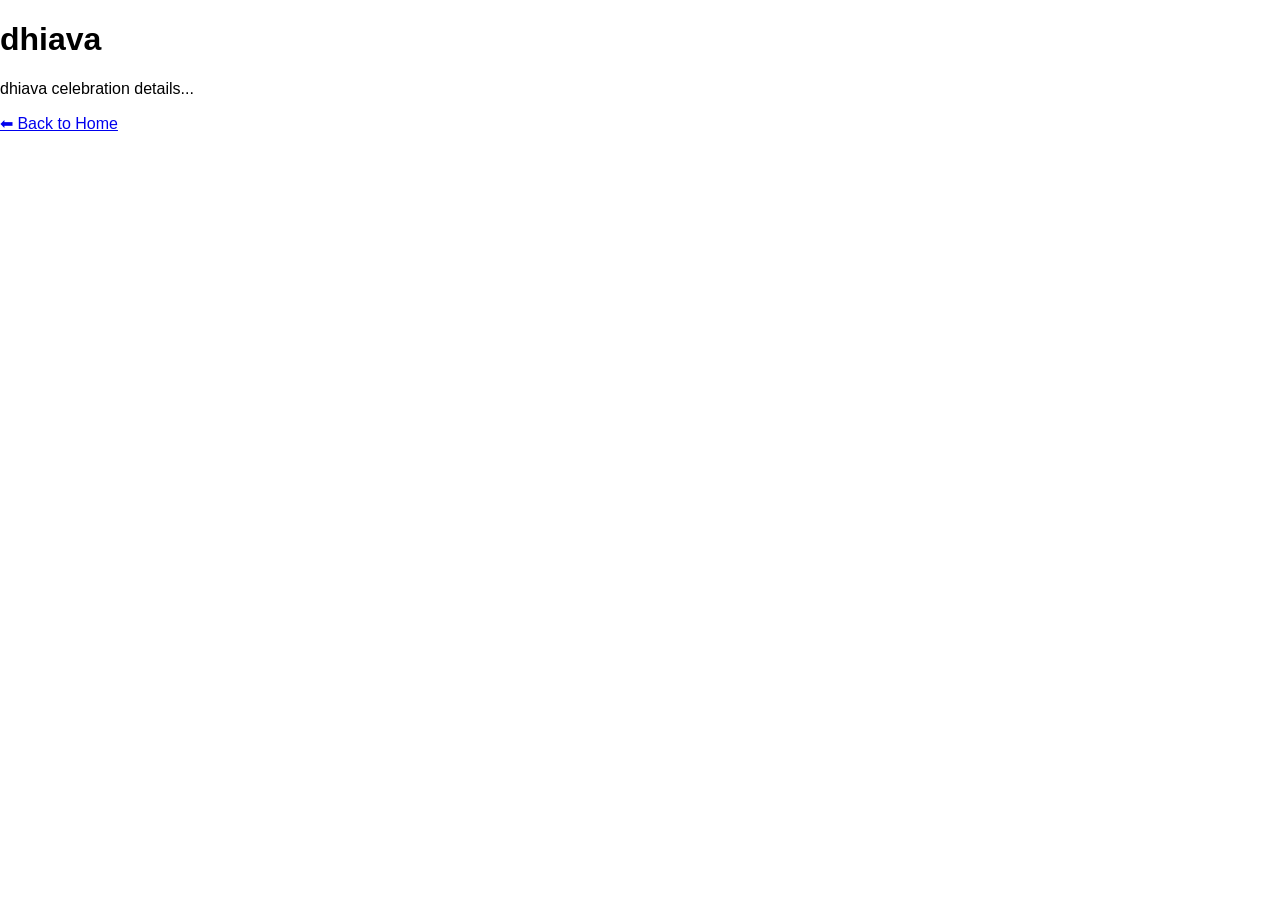
==== dhiava.html @ 7de39496 "initial commit" ====
<!DOCTYPE html>
<html>
<head>
  <title>dhiava</title>
  <link rel="stylesheet" href="style.css">
</head>
<body>

<h1>dhiava</h1>

<p>
dhiava celebration details...
</p>

<a href="index.html">⬅ Back to Home</a>

</body>
</html>
---- style.css ----
/* ================= RESET ================= */
html, body {
  margin: 0;
  padding: 0;
  height: 100%;
  font-family: 'Segoe UI', sans-serif;
  background: transparent;
  overflow-x: hidden;
}

/* ================= SLIDESHOW ================= */
.slideshow {
  position: fixed;
  top: 0;
  left: 0;
  width: 100vw;
  height: 100vh;
  z-index: -1;
}

/* Slides */
.slide {
  position: absolute;
  width: 100vw;
  height: 100vh;
  object-fit: cover;
  opacity: 0;
  transition: opacity 1.5s ease-in-out;
}

/* Active slide */
.slide.active {
  opacity: 1;
}

/* Overlay */
.slideshow::after {
  content: "";
  position: absolute;
  width: 100%;
  height: 100%;
  background: rgba(40, 20, 10, 0.5);
}

/* ================= CONTENT ================= */
.content {
  position: relative;
  z-index: 1;
  width: 100%;
  text-align: center;
}

/* ================= HEADER ================= */
header {
  padding: 30px;
  background: rgba(80, 40, 20, 0.8);
  color: #fff3e0;
  border-bottom-left-radius: 30px;
  border-bottom-right-radius: 30px;
}

header h1 {
  margin: 0;
  font-size: 32px;
}

header p {
  margin-top: 10px;
}

/* ❓ Help Icon */
.help-icon {
  position: fixed;
  top: 20px;
  right: 20px;
  background: #ffcc80;
  color: #4e342e;
  font-size: 22px;
  padding: 10px 14px;
  border-radius: 50%;
  cursor: pointer;
  z-index: 2;
  box-shadow: 0 4px 10px rgba(0,0,0,0.3);
}

/* 📞 Help Popup */
.help-box {
  position: fixed;
  top: 70px;
  right: 20px;
  width: 250px;
  background: rgba(255, 248, 225, 0.95);
  color: #4e342e;
  padding: 15px;
  border-radius: 15px;
  display: none;
  z-index: 2;
  box-shadow: 0 6px 15px rgba(0,0,0,0.4);
}

/* Button */
.help-box button {
  margin-top: 10px;
  padding: 5px 10px;
  border: none;
  background: #ffcc80;
  cursor: pointer;
  border-radius: 5px;
}

/* Each contact block */
.contact {
  margin-bottom: 10px;
  padding-bottom: 8px;
  border-bottom: 1px solid #d7ccc8;
}

/* Remove border for last one */
.contact:last-child {
  border-bottom: none;
}

/* Event Banner */
.event-banner {
  margin: 50px auto;
  padding: 40px;
  width: 80%;
  background: rgba(255, 248, 225, 0.9);
  border-radius: 20px;
  box-shadow: 0 8px 20px rgba(0,0,0,0.3);
}

.event-banner h2 {
  margin-bottom: 10px;
}

/* 📢 Event Bar */
.event-bar {
  width: 100%;
  background: #ffcc80;
  color: #4e342e;
  overflow: hidden;
  white-space: nowrap;
  box-shadow: 0 2px 10px rgba(0,0,0,0.2);
}

/* Scrolling text */
.event-bar a {
  display: inline-block;
  padding: 10px;
  animation: scrollText 12s linear infinite;
  text-decoration: none;
  color: #4e342e;
  font-weight: bold;
}

/* Animation */
@keyframes scrollText {
  0% { transform: translateX(100%); }
  100% { transform: translateX(-100%); }
}

/* ================= CONTAINER ================= */
.container {
  display: flex;
  flex-wrap: wrap;
  justify-content: center;
  padding: 30px;
}

/* ================= CARDS ================= */
.card {
  width: 220px;
  height: 140px;
  margin: 15px;
  text-decoration: none;
  color: #4e342e;
  background: rgba(255, 248, 225, 0.9);
  border-radius: 20px;
  display: flex;
  flex-direction: column;
  justify-content: center;
  align-items: center;
  font-size: 24px;
  box-shadow: 0 8px 20px rgba(0,0,0,0.3);
  transition: 0.3s;
}

/* Hover */
.card:hover {
  transform: scale(1.05);
  background: #ffe0b2;
}

.card span {
  font-size: 14px;
  margin-top: 10px;
  font-weight: bold;
}

animation: zoom 8s infinite;

@keyframes zoom {
  from { transform: scale(1); }
  to { transform: scale(1.1); }
}

/* ================= FOOTER ================= */
footer {
  margin-top: 20px;
  padding: 15px;
  background: rgba(80, 40, 20, 0.8);
  color: white;
  border-top-left-radius: 20px;
  border-top-right-radius: 20px;
}

/* ================= MOBILE ================= */
@media (max-width: 600px) {
  .card {
    width: 90%;
  }

  header h1 {
    font-size: 24px;
  }
}
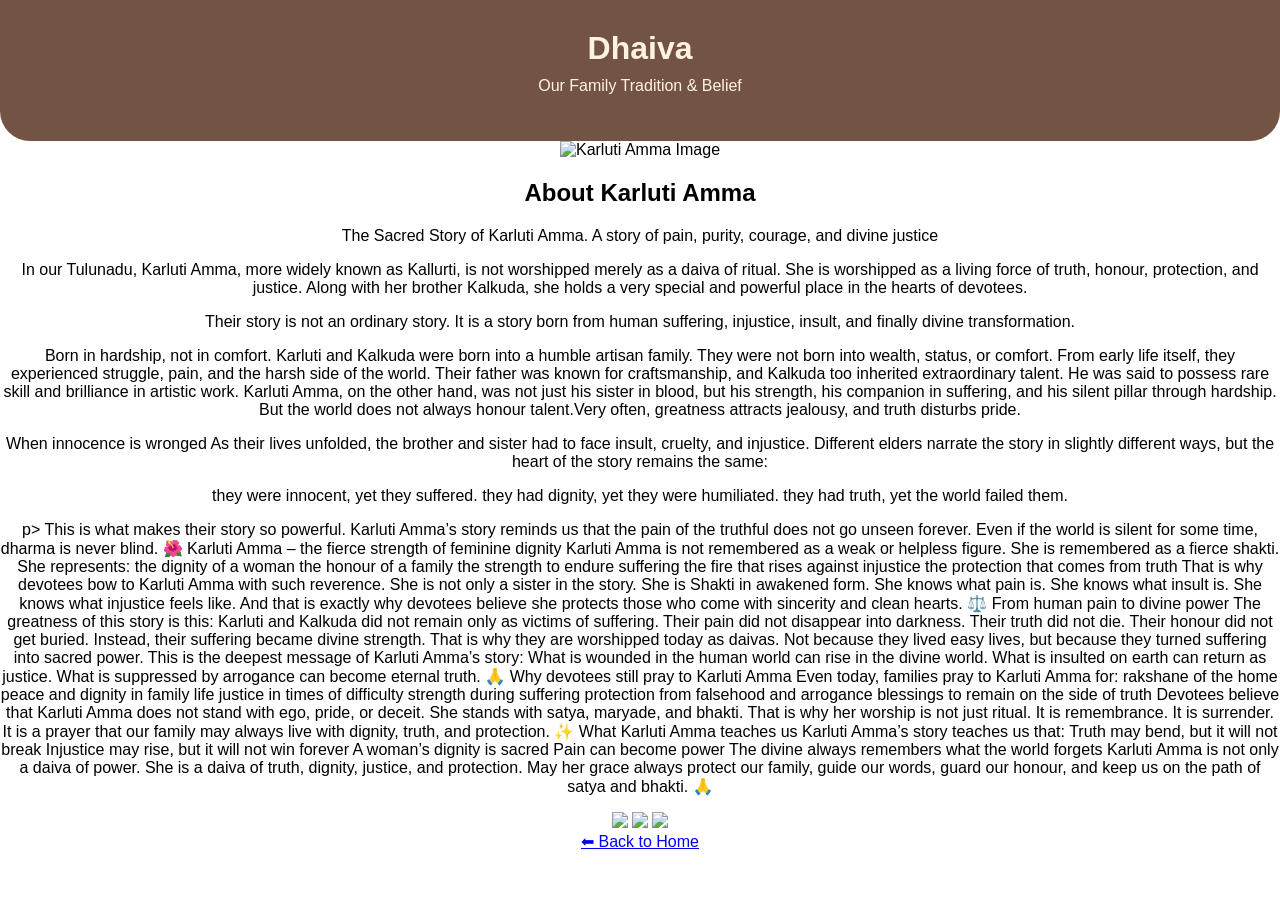
==== commit 29878e87: "Update dhiava.html" ====
--- a/dhiava.html
+++ b/dhiava.html
@@ -1,18 +1,163 @@
 <!DOCTYPE html>
 <html>
 <head>
-  <title>dhiava</title>
+  <title>Dhaiva</title>
   <link rel="stylesheet" href="style.css">
 </head>
+
 <body>
 
-<h1>dhiava</h1>
+<div class="content">
 
-<p>
-dhiava celebration details...
-</p>
+  <!-- 🏠 Header -->
+  <header>
+    <h1>Dhaiva</h1>
+    <p>Our Family Tradition & Belief</p>
+  </header>
 
-<a href="index.html">⬅ Back to Home</a>
+  <!-- 🖼️ Image Section -->
+  <div class="dhiava-image">
+    <img src="Karluti.jpg" alt="Karluti Amma Image">
+  </div>
+
+  <!-- 📄 Text Content -->
+  <div class="dhiava-content">
+    <h2>About Karluti Amma</h2>
+    <p>
+      The Sacred Story of Karluti Amma. A story of pain, purity, courage, and divine justice
+    </p>
+
+    <p>
+      In our Tulunadu, Karluti Amma, more widely known as Kallurti, is not worshipped merely as a daiva of ritual. She is worshipped as a living force of truth, honour, protection, and justice. Along with her brother Kalkuda, she holds a very special and powerful place in the hearts of devotees.
+    </p>
+
+    <p>
+      Their story is not an ordinary story.
+It is a story born from human suffering, injustice, insult, and finally divine transformation.
+    </p>
+    <p>
+      Born in hardship, not in comfort.
+      Karluti and Kalkuda were born into a humble artisan family. They were not born into wealth, status, or comfort. From early life itself, they experienced struggle, pain, and the harsh side of the world.
+      Their father was known for craftsmanship, and Kalkuda too inherited extraordinary talent. He was said to possess rare skill and brilliance in artistic work. Karluti Amma, on the other hand, was not just his sister in blood, but his strength, his companion in suffering, and his silent pillar through hardship.
+      But the world does not always honour talent.Very often, greatness attracts jealousy, and truth disturbs pride.
+    </p>
+    <p>
+      When innocence is wronged
+As their lives unfolded, the brother and sister had to face insult, cruelty, and injustice. Different elders narrate the story in slightly different ways, but the heart of the story remains the same:
+    </p>
+    <p>
+      they were innocent, yet they suffered.
+they had dignity, yet they were humiliated.
+they had truth, yet the world failed them.
+    </p>
+
+    p>
+      This is what makes their story so powerful.
+
+Karluti Amma’s story reminds us that the pain of the truthful does not go unseen forever. Even if the world is silent for some time, dharma is never blind.
+
+🌺 Karluti Amma – the fierce strength of feminine dignity
+
+Karluti Amma is not remembered as a weak or helpless figure.
+She is remembered as a fierce shakti.
+
+She represents:
+
+the dignity of a woman
+
+the honour of a family
+
+the strength to endure suffering
+
+the fire that rises against injustice
+
+the protection that comes from truth
+
+That is why devotees bow to Karluti Amma with such reverence.
+She is not only a sister in the story.
+She is Shakti in awakened form.
+
+She knows what pain is.
+She knows what insult is.
+She knows what injustice feels like.
+And that is exactly why devotees believe she protects those who come with sincerity and clean hearts.
+
+⚖️ From human pain to divine power
+
+The greatness of this story is this:
+
+Karluti and Kalkuda did not remain only as victims of suffering.
+Their pain did not disappear into darkness.
+Their truth did not die.
+Their honour did not get buried.
+
+Instead, their suffering became divine strength.
+
+That is why they are worshipped today as daivas.
+Not because they lived easy lives,
+but because they turned suffering into sacred power.
+
+This is the deepest message of Karluti Amma’s story:
+
+What is wounded in the human world can rise in the divine world.
+What is insulted on earth can return as justice.
+What is suppressed by arrogance can become eternal truth.
+
+🙏 Why devotees still pray to Karluti Amma
+
+Even today, families pray to Karluti Amma for:
+
+rakshane of the home
+
+peace and dignity in family life
+
+justice in times of difficulty
+
+strength during suffering
+
+protection from falsehood and arrogance
+
+blessings to remain on the side of truth
+
+Devotees believe that Karluti Amma does not stand with ego, pride, or deceit.
+She stands with satya, maryade, and bhakti.
+
+That is why her worship is not just ritual.
+It is remembrance.
+It is surrender.
+It is a prayer that our family may always live with dignity, truth, and protection.
+
+✨ What Karluti Amma teaches us
+
+Karluti Amma’s story teaches us that:
+
+Truth may bend, but it will not break
+
+Injustice may rise, but it will not win forever
+
+A woman’s dignity is sacred
+
+Pain can become power
+
+The divine always remembers what the world forgets
+
+
+Karluti Amma is not only a daiva of power. She is a daiva of truth, dignity, justice, and protection. May her grace always protect our family, guide our words, guard our honour, and keep us on the path of satya and bhakti. 🙏
+    </p>
+    
+  </div>
+
+  <!-- 🖼️ Additional Images -->
+  <div class="dhiava-gallery">
+    <img src="dhiava1.jpg">
+    <img src="dhiava2.jpg">
+    <img src="dhiava3.jpg">
+  </div>
+
+  <!-- 🔙 Back -->
+  <a href="index.html" class="back-btn">⬅ Back to Home</a>
+
+</div>
 
 </body>
-</html>+</html>
--- a/style.css
+++ b/style.css
@@ -49,7 +49,17 @@
   width: 100%;
   text-align: center;
 }
-
+/* QR Section */
+.qr-section {
+  margin-top: 20px;
+}
+
+.qr-section img {
+  width: 150px;
+  height: 150px;
+  border-radius: 10px;
+  box-shadow: 0 4px 10px rgba(0,0,0,0.3);
+}
 /* ================= HEADER ================= */
 header {
   padding: 30px;
@@ -121,13 +131,21 @@
 }
 
 /* Event Banner */
-.event-banner {
+/*.event-banner {
   margin: 50px auto;
   padding: 40px;
   width: 80%;
   background: rgba(255, 248, 225, 0.9);
   border-radius: 20px;
   box-shadow: 0 8px 20px rgba(0,0,0,0.3);
+} */
+.event-banner-img img {
+  display: block;
+  margin: 20px auto;   /* centers perfectly */
+  width: 90%;
+  max-width: 800px;
+  height: auto;
+  border-radius: 20px;
 }
 
 .event-banner h2 {
@@ -224,4 +242,4 @@
   header h1 {
     font-size: 24px;
   }
-}+}
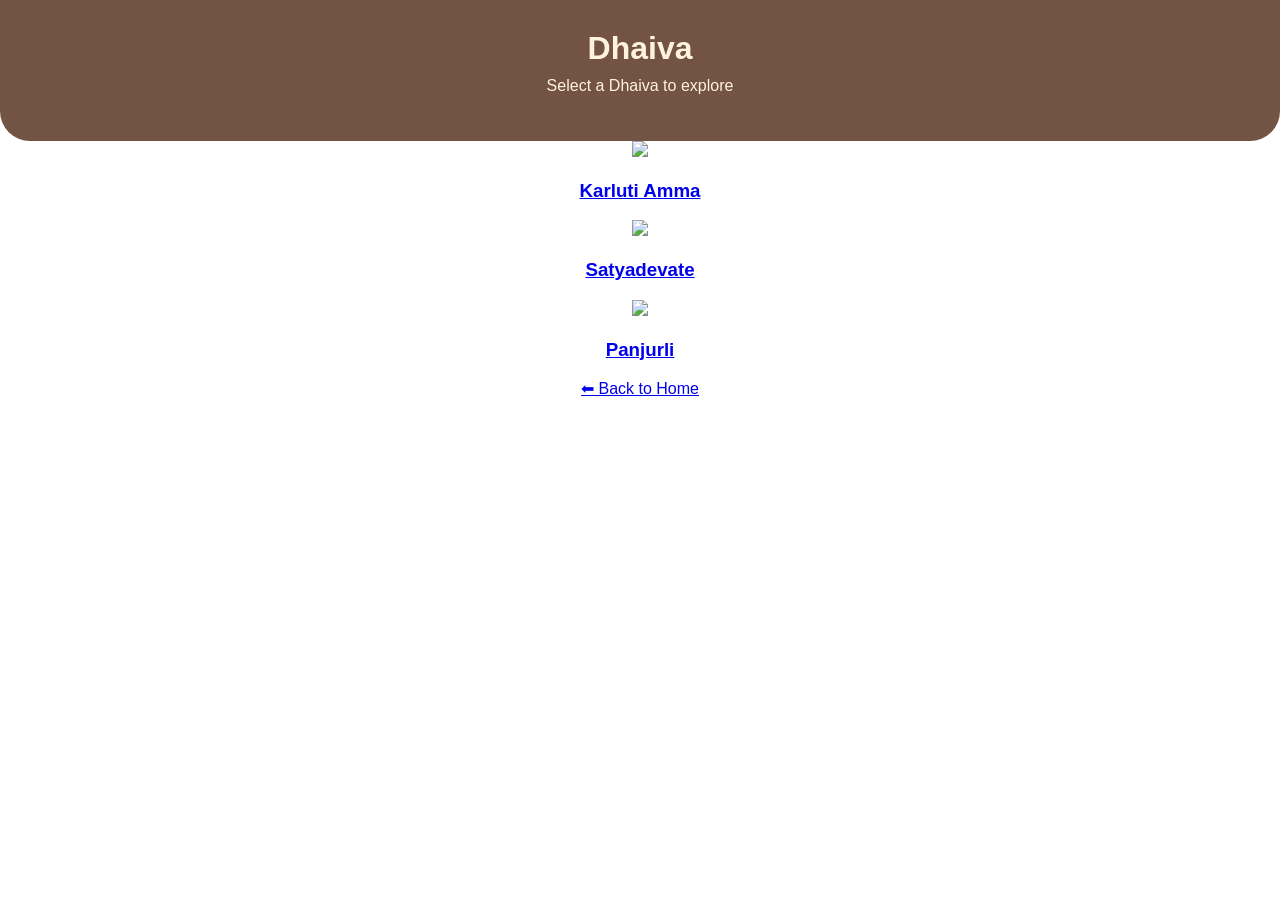
==== commit 5af9dfbe: "Update dhiava.html" ====
--- a/dhiava.html
+++ b/dhiava.html
@@ -9,152 +9,31 @@
 
 <div class="content">
 
-  <!-- 🏠 Header -->
   <header>
     <h1>Dhaiva</h1>
-    <p>Our Family Tradition & Belief</p>
+    <p>Select a Dhaiva to explore</p>
   </header>
 
-  <!-- 🖼️ Image Section -->
-  <div class="dhiava-image">
-    <img src="Karluti.jpg" alt="Karluti Amma Image">
+  <!-- 📚 Blog Cards -->
+  <div class="blog-container">
+
+    <a href="karluti.html" class="blog-card">
+      <img src="karluti.jpg">
+      <h3>Karluti Amma</h3>
+    </a>
+
+    <a href="satyadevate.html" class="blog-card">
+      <img src="satyadevate.jpg">
+      <h3>Satyadevate</h3>
+    </a>
+
+    <a href="panjurli.html" class="blog-card">
+      <img src="panjurli.jpg">
+      <h3>Panjurli</h3>
+    </a>
+
   </div>
 
-  <!-- 📄 Text Content -->
-  <div class="dhiava-content">
-    <h2>About Karluti Amma</h2>
-    <p>
-      The Sacred Story of Karluti Amma. A story of pain, purity, courage, and divine justice
-    </p>
-
-    <p>
-      In our Tulunadu, Karluti Amma, more widely known as Kallurti, is not worshipped merely as a daiva of ritual. She is worshipped as a living force of truth, honour, protection, and justice. Along with her brother Kalkuda, she holds a very special and powerful place in the hearts of devotees.
-    </p>
-
-    <p>
-      Their story is not an ordinary story.
-It is a story born from human suffering, injustice, insult, and finally divine transformation.
-    </p>
-    <p>
-      Born in hardship, not in comfort.
-      Karluti and Kalkuda were born into a humble artisan family. They were not born into wealth, status, or comfort. From early life itself, they experienced struggle, pain, and the harsh side of the world.
-      Their father was known for craftsmanship, and Kalkuda too inherited extraordinary talent. He was said to possess rare skill and brilliance in artistic work. Karluti Amma, on the other hand, was not just his sister in blood, but his strength, his companion in suffering, and his silent pillar through hardship.
-      But the world does not always honour talent.Very often, greatness attracts jealousy, and truth disturbs pride.
-    </p>
-    <p>
-      When innocence is wronged
-As their lives unfolded, the brother and sister had to face insult, cruelty, and injustice. Different elders narrate the story in slightly different ways, but the heart of the story remains the same:
-    </p>
-    <p>
-      they were innocent, yet they suffered.
-they had dignity, yet they were humiliated.
-they had truth, yet the world failed them.
-    </p>
-
-    p>
-      This is what makes their story so powerful.
-
-Karluti Amma’s story reminds us that the pain of the truthful does not go unseen forever. Even if the world is silent for some time, dharma is never blind.
-
-🌺 Karluti Amma – the fierce strength of feminine dignity
-
-Karluti Amma is not remembered as a weak or helpless figure.
-She is remembered as a fierce shakti.
-
-She represents:
-
-the dignity of a woman
-
-the honour of a family
-
-the strength to endure suffering
-
-the fire that rises against injustice
-
-the protection that comes from truth
-
-That is why devotees bow to Karluti Amma with such reverence.
-She is not only a sister in the story.
-She is Shakti in awakened form.
-
-She knows what pain is.
-She knows what insult is.
-She knows what injustice feels like.
-And that is exactly why devotees believe she protects those who come with sincerity and clean hearts.
-
-⚖️ From human pain to divine power
-
-The greatness of this story is this:
-
-Karluti and Kalkuda did not remain only as victims of suffering.
-Their pain did not disappear into darkness.
-Their truth did not die.
-Their honour did not get buried.
-
-Instead, their suffering became divine strength.
-
-That is why they are worshipped today as daivas.
-Not because they lived easy lives,
-but because they turned suffering into sacred power.
-
-This is the deepest message of Karluti Amma’s story:
-
-What is wounded in the human world can rise in the divine world.
-What is insulted on earth can return as justice.
-What is suppressed by arrogance can become eternal truth.
-
-🙏 Why devotees still pray to Karluti Amma
-
-Even today, families pray to Karluti Amma for:
-
-rakshane of the home
-
-peace and dignity in family life
-
-justice in times of difficulty
-
-strength during suffering
-
-protection from falsehood and arrogance
-
-blessings to remain on the side of truth
-
-Devotees believe that Karluti Amma does not stand with ego, pride, or deceit.
-She stands with satya, maryade, and bhakti.
-
-That is why her worship is not just ritual.
-It is remembrance.
-It is surrender.
-It is a prayer that our family may always live with dignity, truth, and protection.
-
-✨ What Karluti Amma teaches us
-
-Karluti Amma’s story teaches us that:
-
-Truth may bend, but it will not break
-
-Injustice may rise, but it will not win forever
-
-A woman’s dignity is sacred
-
-Pain can become power
-
-The divine always remembers what the world forgets
-
-
-Karluti Amma is not only a daiva of power. She is a daiva of truth, dignity, justice, and protection. May her grace always protect our family, guide our words, guard our honour, and keep us on the path of satya and bhakti. 🙏
-    </p>
-    
-  </div>
-
-  <!-- 🖼️ Additional Images -->
-  <div class="dhiava-gallery">
-    <img src="dhiava1.jpg">
-    <img src="dhiava2.jpg">
-    <img src="dhiava3.jpg">
-  </div>
-
-  <!-- 🔙 Back -->
   <a href="index.html" class="back-btn">⬅ Back to Home</a>
 
 </div>
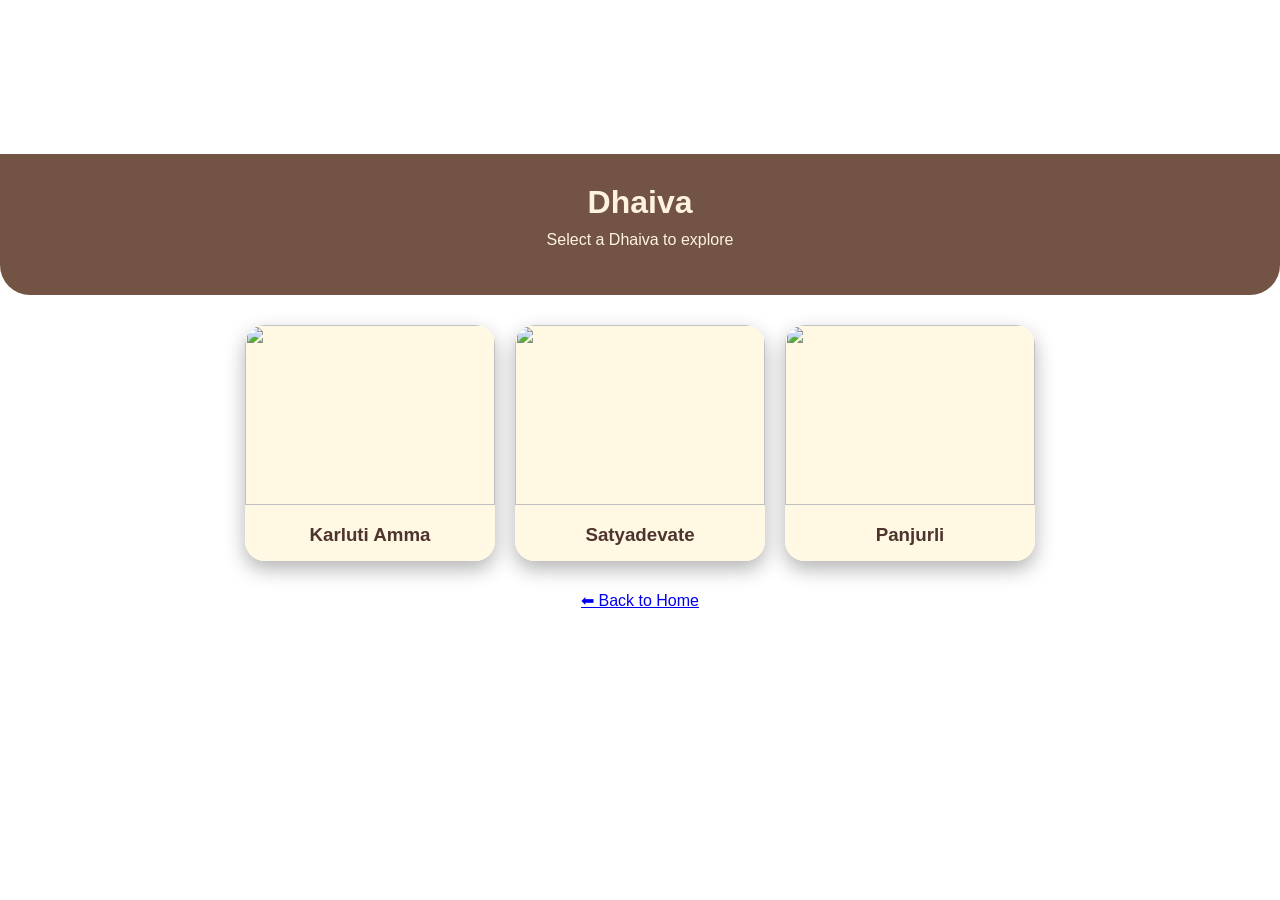
==== commit 21a9df1e: "Update dhiava.html" ====
--- a/dhiava.html
+++ b/dhiava.html
@@ -6,6 +6,10 @@
 </head>
 
 <body>
+  <!-- 🎥 Background Video -->
+<video autoplay muted loop class="bg-video">
+  <source src="background.mp4" type="video/mp4">
+</video>
 
 <div class="content">
 
@@ -18,17 +22,17 @@
   <div class="blog-container">
 
     <a href="karluti.html" class="blog-card">
-      <img src="karluti.jpg">
+      <img src="karluti1.jpeg">
       <h3>Karluti Amma</h3>
     </a>
 
     <a href="satyadevate.html" class="blog-card">
-      <img src="satyadevate.jpg">
+      <img src="satyadevate1.jpeg">
       <h3>Satyadevate</h3>
     </a>
 
     <a href="panjurli.html" class="blog-card">
-      <img src="panjurli.jpg">
+      <img src="panjurli1.jpeg">
       <h3>Panjurli</h3>
     </a>
 
--- a/style.css
+++ b/style.css
@@ -77,7 +77,44 @@
 header p {
   margin-top: 10px;
 }
-
+/* Blog Container */
+.blog-container {
+  display: flex;
+  justify-content: center;
+  flex-wrap: wrap;
+  gap: 20px;
+  padding: 30px;
+}
+
+/* Blog Card */
+.blog-card {
+  width: 250px;
+  text-decoration: none;
+  background: rgba(255, 248, 225, 0.95);
+  border-radius: 20px;
+  overflow: hidden;
+  box-shadow: 0 8px 20px rgba(0,0,0,0.3);
+  transition: 0.3s;
+  color: #4e342e;
+}
+
+/* Image */
+.blog-card img {
+  width: 100%;
+  height: 180px;
+  object-fit: cover;
+}
+
+/* Title */
+.blog-card h3 {
+  padding: 15px;
+  margin: 0;
+}
+
+/* Hover */
+.blog-card:hover {
+  transform: scale(1.05);
+}
 /* ❓ Help Icon */
 .help-icon {
   position: fixed;
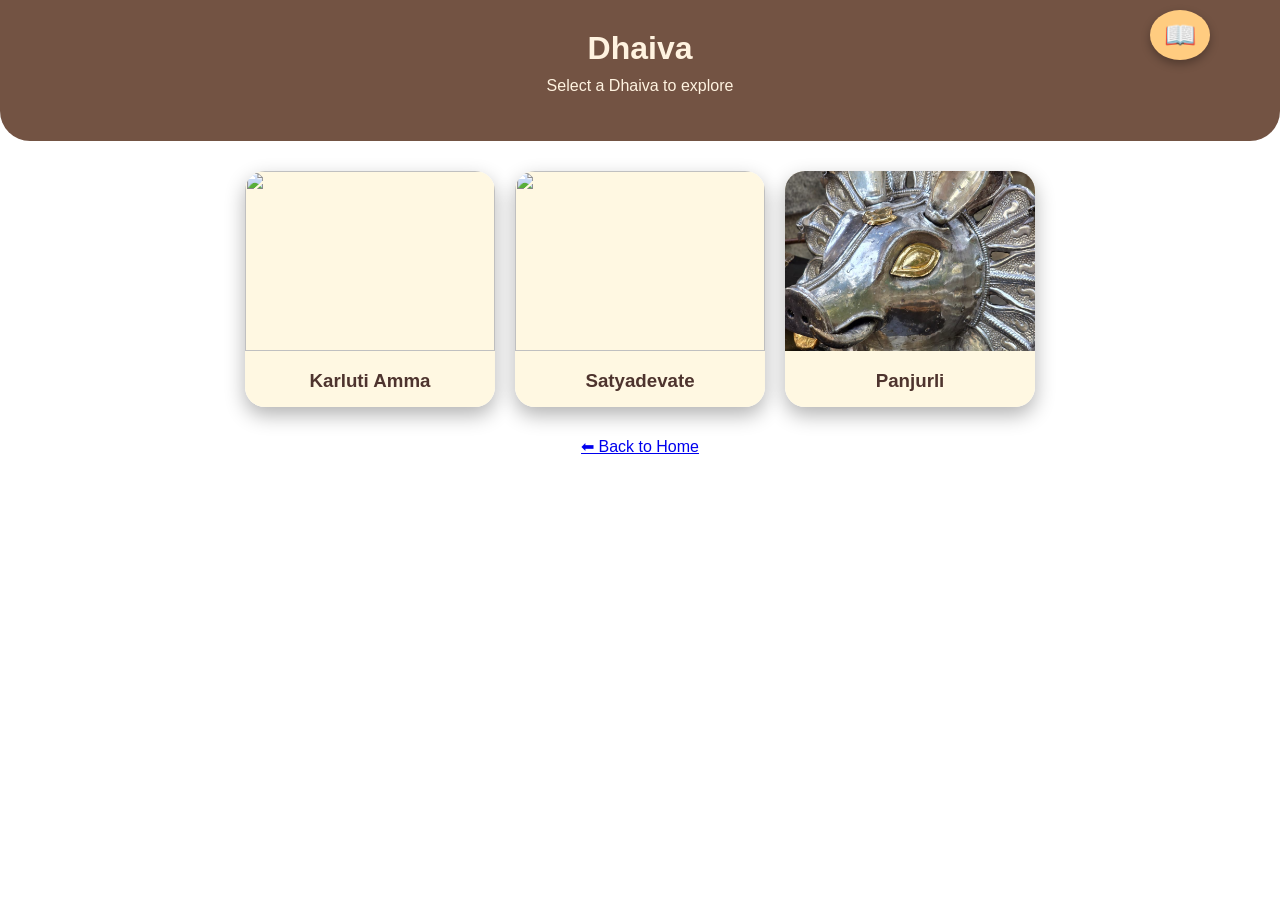
==== commit 4014d60a: "Add files via upload" ====
--- a/dhiava.html
+++ b/dhiava.html
@@ -38,6 +38,11 @@
 
   </div>
 
+<!-- 📖 Handbook Icon -->
+<div class="handbook-icon">
+  <a href="daiva-handbook.html">📖</a>
+</div>
+
   <a href="index.html" class="back-btn">⬅ Back to Home</a>
 
 </div>
--- a/style.css
+++ b/style.css
@@ -129,6 +129,25 @@
   z-index: 2;
   box-shadow: 0 4px 10px rgba(0,0,0,0.3);
 }
+/* 🎥 Background Video */
+.bg-video {
+  position: fixed;
+  top: 0;
+  left: 0;
+  width: 100vw;
+  height: 100vh;
+  object-fit: cover;
+  z-index: -1;
+}
+
+/* Optional dark overlay */
+.bg-video::after {
+  content: "";
+  position: absolute;
+  width: 100%;
+  height: 100%;
+  background: rgba(0,0,0,0.5);
+}
 
 /* 📞 Help Popup */
 .help-box {
@@ -188,7 +207,52 @@
 .event-banner h2 {
   margin-bottom: 10px;
 }
-
+/* Improve content readability */
+.dhiava-content {
+  width: 85%;
+  max-width: 900px;
+  margin: 30px auto;
+  background: rgba(255, 248, 225, 0.95);
+  padding: 30px;
+  border-radius: 20px;
+  line-height: 1.7;
+  font-size: 16px;
+  color: #4e342e;
+}
+
+/* Headings */
+.dhiava-content h2 {
+  text-align: center;
+  margin-bottom: 15px;
+}
+
+.dhiava-content h3 {
+  margin-top: 20px;
+  color: #6d4c41;
+}
+
+/* Lists */
+.dhiava-content ul {
+  margin-left: 20px;
+}
+
+/* Quote styling */
+blockquote {
+  margin: 20px 0;
+  padding: 15px;
+  background: #ffe0b2;
+  border-left: 5px solid #ff9800;
+  font-style: italic;
+}
+
+/* Image styling */
+.dhiava-image img {
+  display: block;
+  margin: 20px auto;
+  width: 90%;
+  max-width: 800px;
+  border-radius: 20px;
+}
 /* 📢 Event Bar */
 .event-bar {
   width: 100%;
@@ -258,6 +322,29 @@
 @keyframes zoom {
   from { transform: scale(1); }
   to { transform: scale(1.1); }
+}
+
+/* 📖 Handbook Icon */
+.handbook-icon {
+  position: fixed;
+  top: 20px;
+  right: 70px; /* adjust if help icon also present */
+  z-index: 2;
+}
+
+.handbook-icon a {
+  text-decoration: none;
+  font-size: 26px;
+  background: #ffcc80;
+  padding: 10px 14px;
+  border-radius: 50%;
+  color: #4e342e;
+  box-shadow: 0 4px 10px rgba(0,0,0,0.3);
+}
+
+/* Hover */
+.handbook-icon a:hover {
+  transform: scale(1.1);
 }
 
 /* ================= FOOTER ================= */
